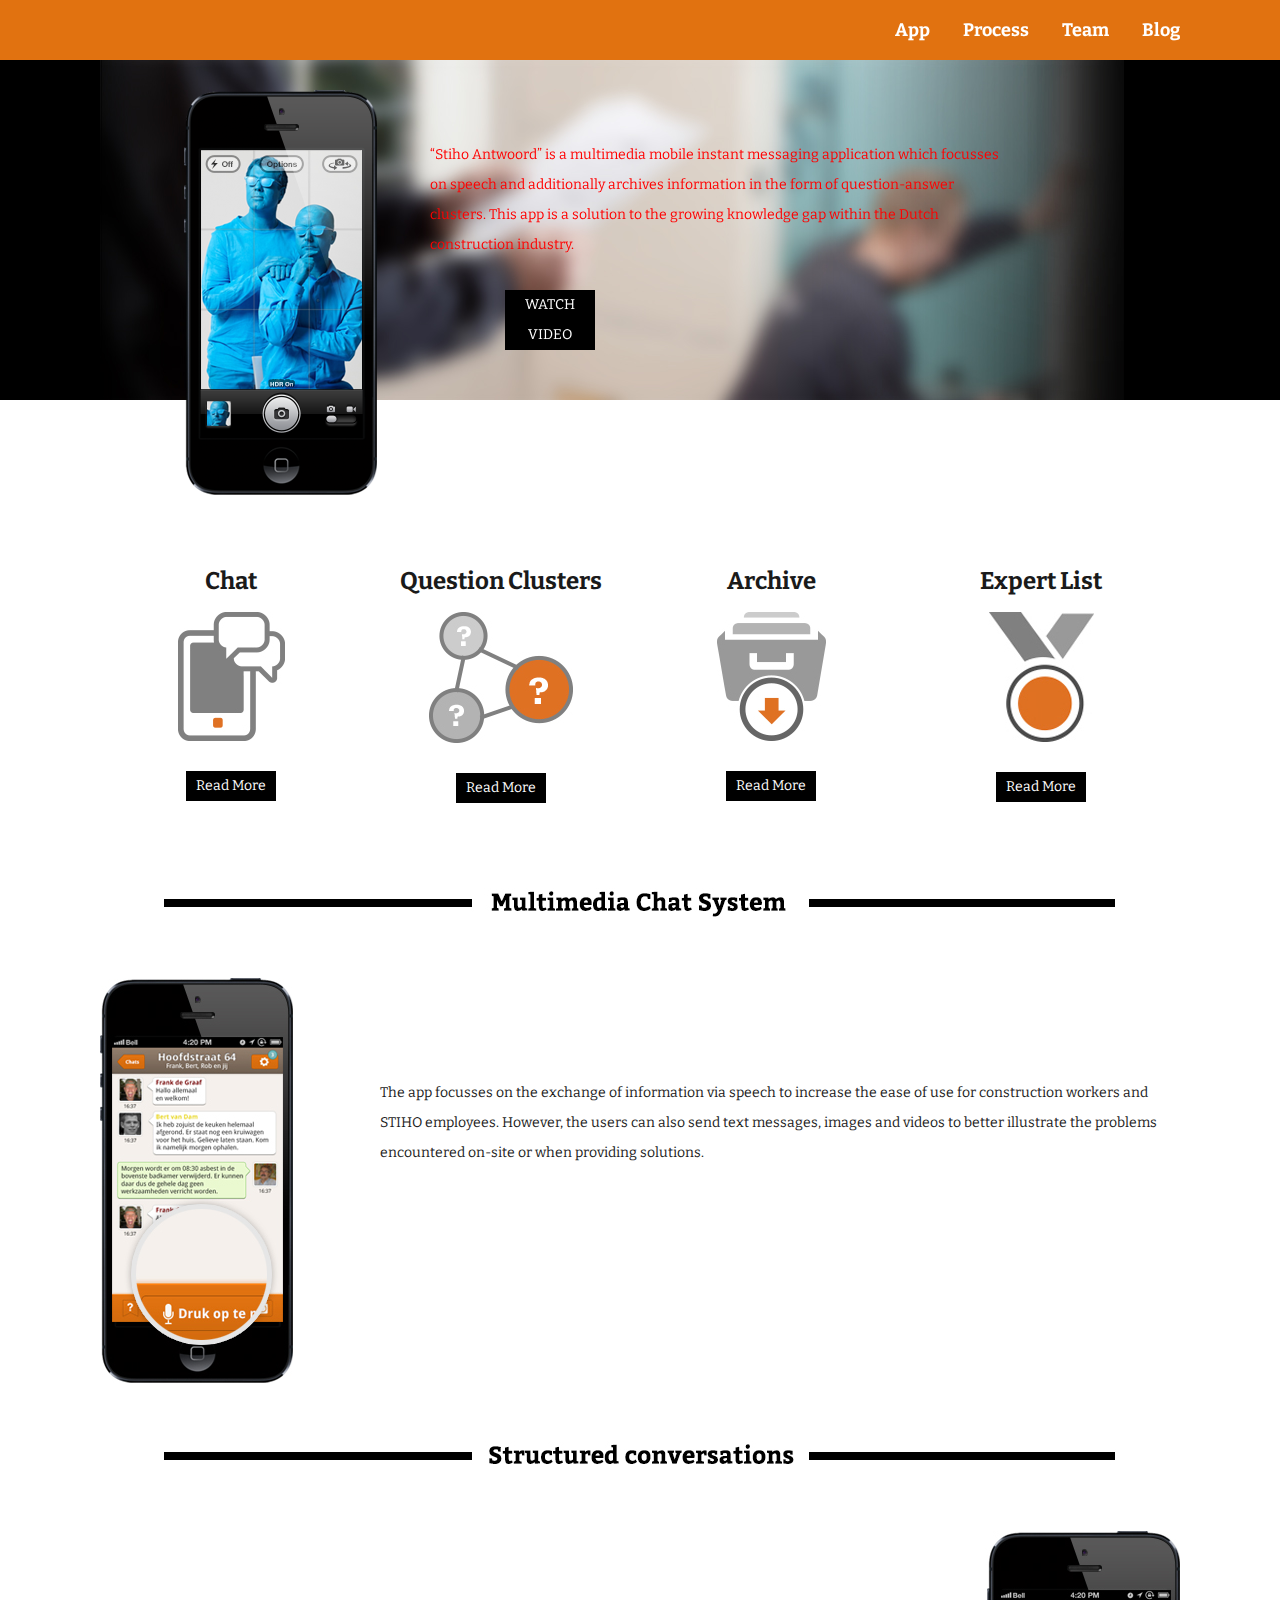
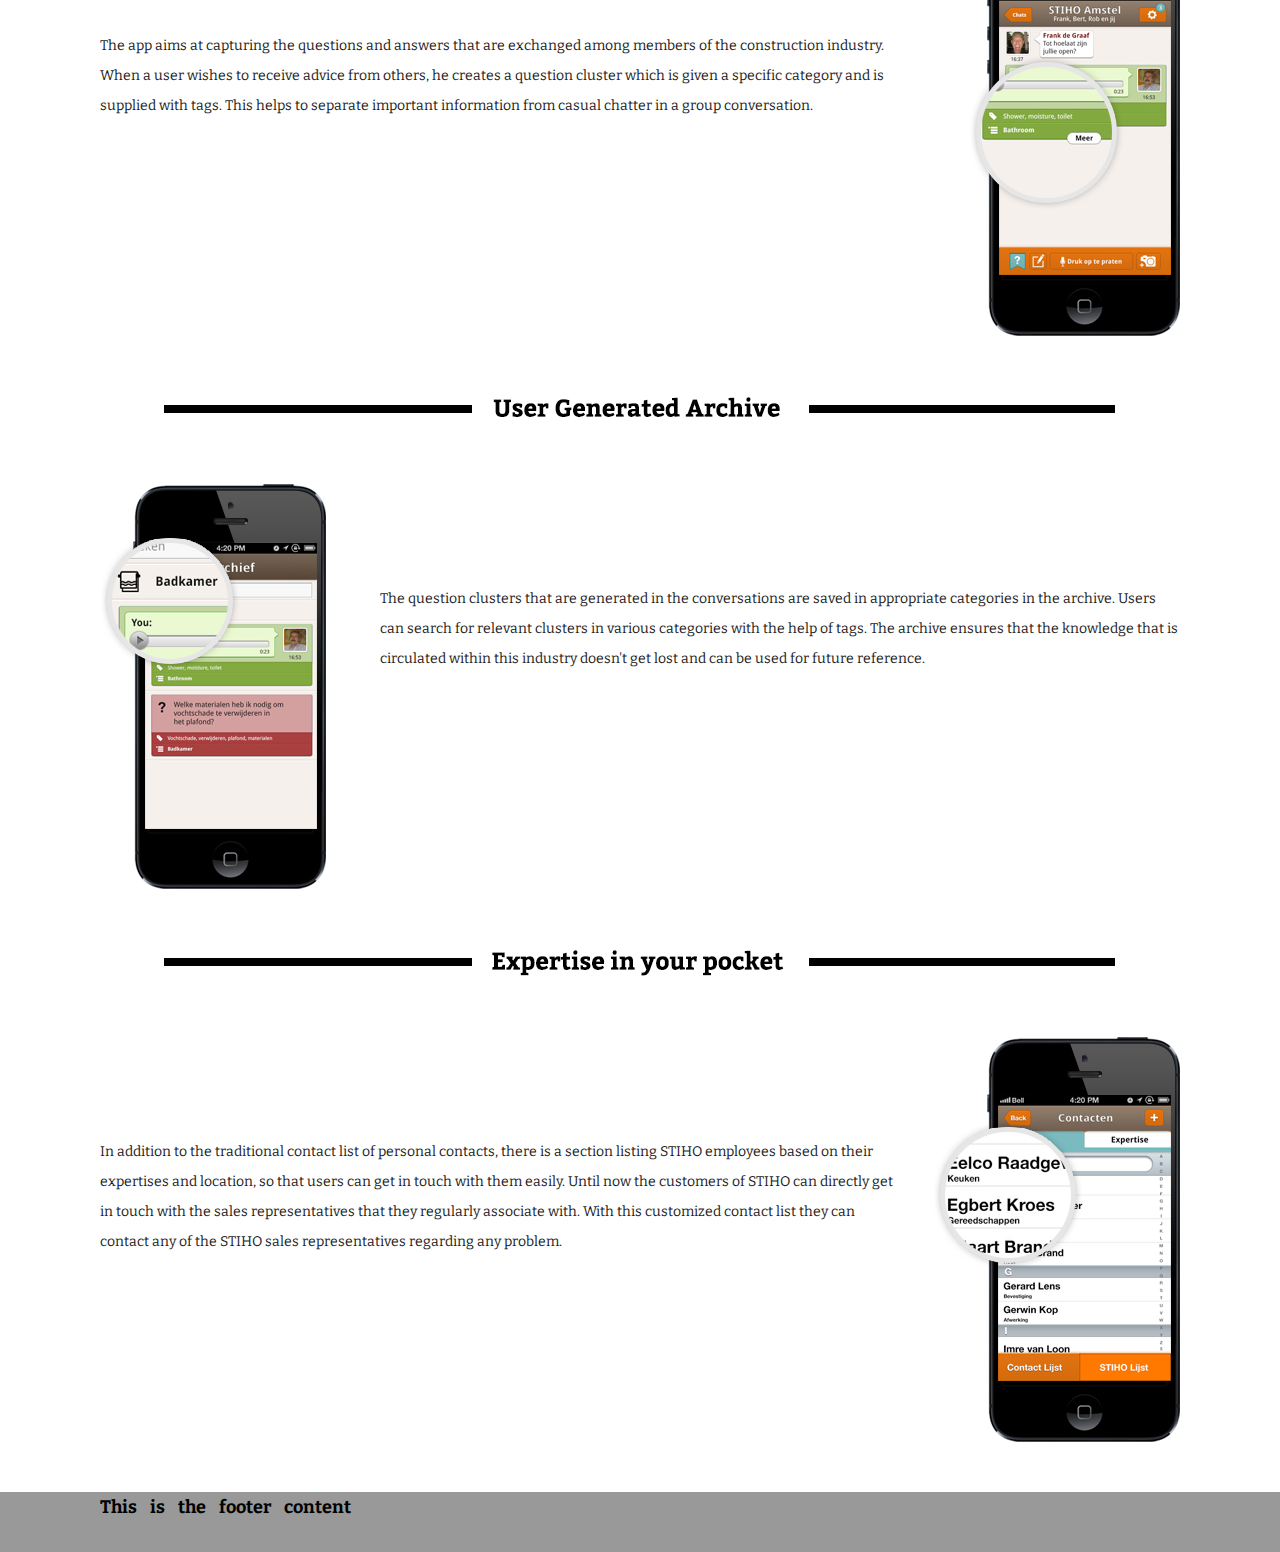
==== index.html @ 49ac598b "added content to team.html" ====
<!DOCTYPE html PUBLIC "-//W3C//DTD XHTML 1.0 Transitional//EN" "http://www.w3.org/TR/xhtml1/DTD/xhtml1-transitional.dtd">
<html xmlns="http://www.w3.org/1999/xhtml">
  <head>
    <meta http-equiv="Content-Type" content="text/html; charset=UTF-8" />
    <link rel="stylesheet" href="css/style.css" />
    <link href='http://fonts.googleapis.com/css?family=Bitter:400,700,400italic' rel='stylesheet' type='text/css'>
    <title>WebPage</title>
  </head>
  <body>
    <div class="colorstrip_topmenu"></div>
    <div class="colorstrip_image"></div>
    <div id="container" class="container">
      <div class="picture">
      	<div class="intro">
        	<div class="phone">
          		<img src="images/phone.png" />
        	</div>
       		<div class="intro_text">
        		“Stiho Antwoord” is a multimedia mobile instant messaging application which focusses on speech and additionally archives information in the form of question-answer clusters. This app is a solution to the growing knowledge gap within the Dutch construction industry. 
                
        	</div>
            
            <a href="video.html" >
               <div class="button">WATCH VIDEO</div>
             </a>
		</div>
        
        <img src="images/header-image.jpg"/>
      </div>
      
      
      <!-- Top Menu -->
      <div id="topmenu" class="topmenu" >
        <h2>
          <a href="index.html">App</a>
          <a href="process.html">Process</a>
          <a href="team.html">Team</a> 
          <a href="http://medialab.hva.nl/stiho" target="_blank">Blog</a> 
        </h2>
      </div>
      
      <!--Icon Sections-->
      <div class="icons">
        <div id="tab1" class="section1">
          <h1>Chat</h1>
          <img src="images/chat.jpg" />
          <a href="#content_header1">
            <div class="button">Read More</div>
          </a>
        </div>
        <div id="tab2" class="section1">
          <h1>Question Clusters</h1>
          <img src="images/clusters.jpg" />
          <a href="#content_header2">
            <div class="button">Read More</div>
          </a>
        </div>
        <div id="tab3" class="section1">
          <h1>Archive</h1>
          <img src="images/archive.jpg" />
          <a href="#content_header3">
            <div class="button">Read More</div>
          </a>
        </div>
        <div id="tab4" class="section1">
          <h1>Expert List</h1>
          <img src="images/expertlist.jpg" />
          <a href="#content_header4">
            <div class="button">Read More</div>
          </a>
        </div>
      </div>
      
      
      <!-- Content -->
      <div class="content_whole">
        <div id="content_header1" class="content_header"> 
          <img src="images/multimedia-chat-system-header.jpg"/>
        </div>
        <div id="content1" class="content">
          <div class="image_odd"> <img src="images/multimedia-chat-system.jpg" /></div>
          <div class="text_odd">
            The app focusses on the exchange of information via speech to increase the ease of use for construction workers and STIHO employees. However, the users can also send text messages, images and videos to better illustrate the problems encountered on-site or when providing solutions.  
          </div>
        </div>
      </div>
      
      <div class="content_whole">
        <div id="content_header2" class="content_header"> 
          <img src="images/structured-conversations-header.jpg"/>
        </div>
        <div id="content2" class="content">
          <div class="image_even"> <img src="images/structured-conversations.jpg" /></div>
          <div class="text_even">       	
            The app aims at capturing the questions and answers that are exchanged among members of the construction industry. When a user wishes to receive advice from others, he creates a question cluster which is given a specific category and is supplied with tags. This helps to separate important information from casual chatter in a group conversation.
          </div>
        </div>
      </div>
      
      <div class="content_whole">
        <div id="content_header3" class="content_header"> 
          <img src="images/user-generated-archive-header.jpg"/>
        </div>
        <div id="content3" class="content">
          <div class="image_odd"> <img src="images/user-generated-archive.jpg" /> </div>
          <div class="text_odd">
          	The question clusters that are generated in the conversations are saved in appropriate categories in the archive. Users can search for relevant clusters in various categories with the help of tags. The archive ensures that the knowledge that is circulated within this industry doesn't get lost and can be used for future reference. 
          </div>
        </div>
      </div>
      
      <div class="content_whole">
        <div id="content_header4" class="content_header"> 
          <img src="images/expertise-in-your-pocket-header.jpg"/>
        </div>
        <div id="content4" class="content">
          <div class="image_even"> <img src="images/expertise-in-your-pocket.jpg" /></div>
          <div class="text_even">  
            In addition to the traditional contact list of personal contacts, there is a section listing STIHO employees based on their expertises and location, so that users can get in touch with them easily. Until now the customers of STIHO can directly get in touch with the sales representatives that they regularly associate with. With this customized contact list they can contact any of the STIHO sales representatives regarding any problem. 
          </div>
        </div>
      </div>
      
    </div>
    
    
    <!-- Footer -->
    <div class="footer">
      <div class="footer_container">
        <h2> This is the footer content</h2>
      </div>
    </div>
  </body>
</html>
---- css/style.css ----
@charset "UTF-8";
/* CSS Document */
body {
    margin: 0;
    font-size: 14px;
    color: #1A1A1A;
    line-height: 30px;
    font-family: "Bitter", serif;
}
a:link,
visited {
    color: #E17210;
    text-decoration: none;
}
/*backgrounds outside of the container*/
.colorstrip_topmenu {
    position: fixed;
    width: 100%;
    height: 60px;
    background-color: #E17210;
}
.colorstrip_image {
    width: 100%;
    height: 400px;
    background-color: #000;
}
/*Headers*/
h1 {
    color: #1A1A1A;
    font-size: 24px;
}
h2 {
    color: #FFFFFF;
    font-size: 18px;
}
/*Main container*/
.container {
    top: 0px;
    width: 1080px;
    background-color: #FFFFFF;
    margin: 0 auto;
    padding: 30px;
}
/*Top Menu*/
.topmenu a:link,
a:visited { color: #FFFFFF }
.topmenu a:hover { text-decoration: underline }
.topmenu {
    position: fixed;
    top: 0px;
    font-size: 14px;
    text-align: right;
    word-spacing: 30px;
    width: 1080px;
    background-color: #E17210; /*try to remove*/
}
/*Blurred image*/
.picture {
    position: absolute;
	text-align:center;
    top: 60px;
    margin: 0 auto;
}

.intro{
	position:absolute;
}
.phone {
	width:300px;
	float:left;
    margin-top: 30px;
	padding-left:30px;
/*    margin-left: 120px;*/

}

.intro_text{
	margin-top:80px;
	width:900px;
	color:#F00;
	text-align:left;
}
/*Icon sections*/
.icons{
	clear:left;
	margin-bottom:300px;
	padding-bottom:150px;
}
.section1 {
	margin:0 auto;
    margin-top: 120px;
    width: 262px;
    height: auto;
    padding-right: 8px;
    float: left;
	text-align:center;

}
/*Read More*/
.button {
    width: 80px;
	padding-left:5px;
	padding-right:5px;
    text-align: center;
    font-size: 14px;
    background-color: #000;
    color: #FFF;
	margin:auto;
	margin-top:30px;
}
.button:hover { background-color: #7ABBBF }


content_whole{
}

.content_header{
	text-align:center;
	margin-bottom:50px;
}

.content{
	clear:left;
	margin:0 auto;
	text-align:left;

}

.image_odd{
	width:380 px;
	float:left;
	margin-bottom:50px;
}

.text_odd{
	width:800px;
	float:right;
	padding-top:100px;

}

.image_even{
	clear:left;
	width:380 px;
	float:right;
	margin-bottom:50px;
}

.text_even{
	width: 800px;
	padding-top:100px;

	}

.footer {
	clear:both;
	width: 100%;
    background-color: #999999;
    height: 60px;
}
.footer_container {
    margin: 0 auto;
    font-size: 14px;
    word-spacing: 10px;
    width: 1080px;
}
.footer_container h2 { color: #000000 }
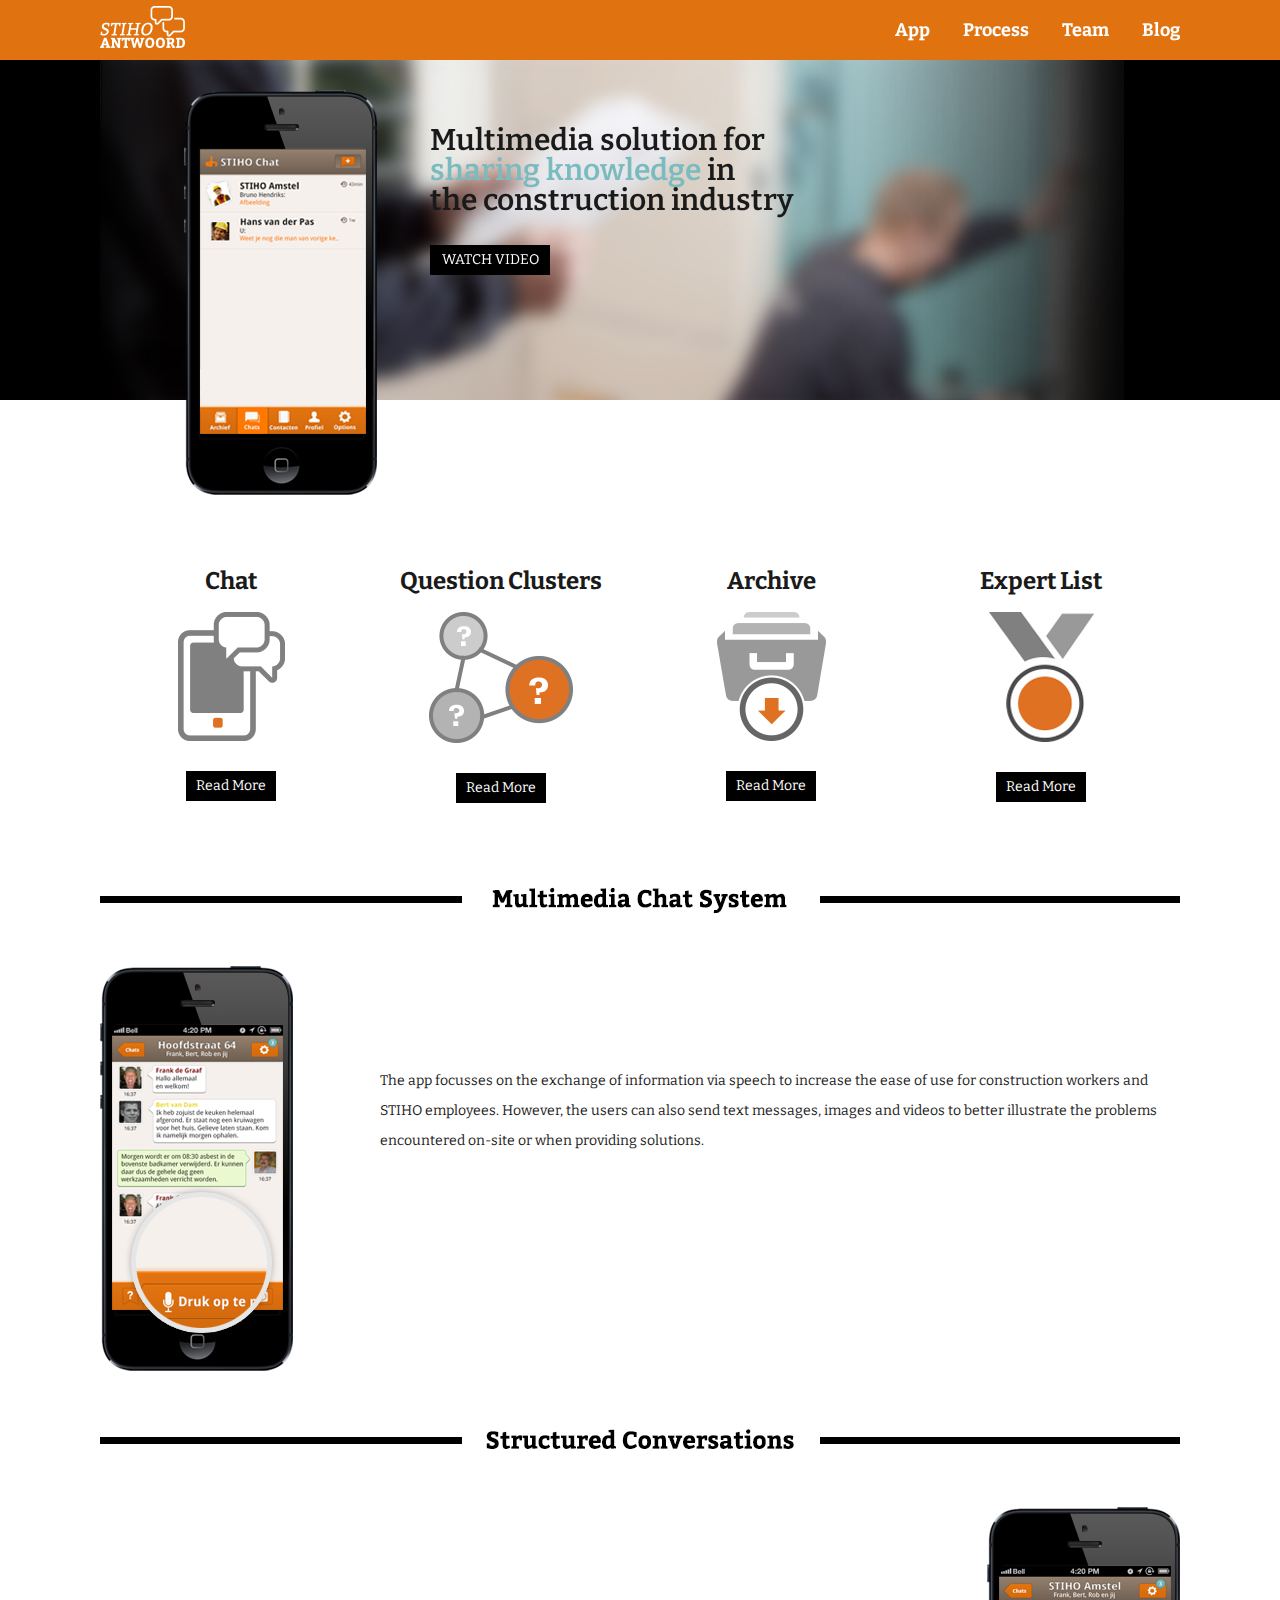
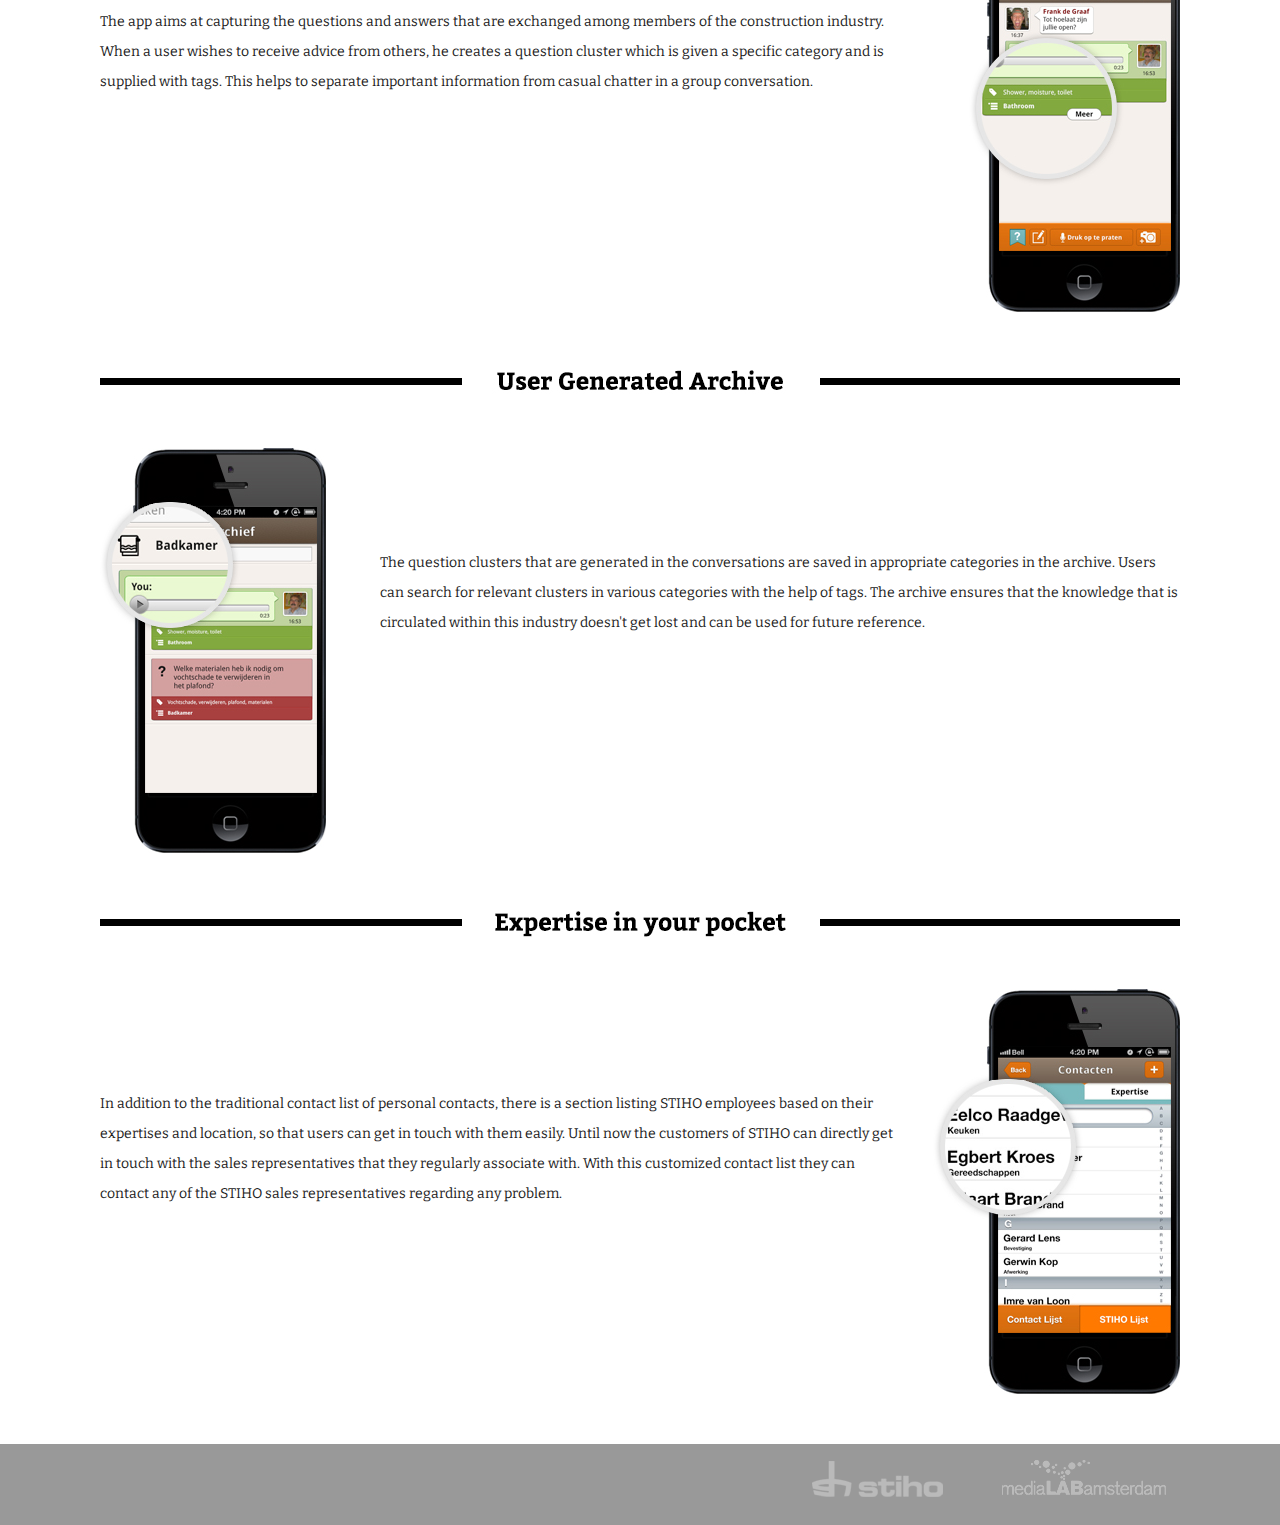
==== commit 51bee717: "latest chnges" ====
--- a/index.html
+++ b/index.html
@@ -13,15 +13,15 @@
       <div class="picture">
       	<div class="intro">
         	<div class="phone">
-          		<img src="images/phone.png" />
+          		<img src="images/iphone.png" />
         	</div>
        		<div class="intro_text">
-        		“Stiho Antwoord” is a multimedia mobile instant messaging application which focusses on speech and additionally archives information in the form of question-answer clusters. This app is a solution to the growing knowledge gap within the Dutch construction industry. 
+        		Multimedia solution for <br /> <highlight>sharing knowledge</highlight> in<br />the construction industry
                 
         	</div>
             
             <a href="video.html" >
-               <div class="button">WATCH VIDEO</div>
+               <div class="button0">WATCH VIDEO</div>
              </a>
 		</div>
         
@@ -30,7 +30,9 @@
       
       
       <!-- Top Menu -->
+      
       <div id="topmenu" class="topmenu" >
+      	<img src="images/logo.png" align="left"/>
         <h2>
           <a href="index.html">App</a>
           <a href="process.html">Process</a>
@@ -127,7 +129,8 @@
     <!-- Footer -->
     <div class="footer">
       <div class="footer_container">
-        <h2> This is the footer content</h2>
+      	<a href="http://www.stiho.nl" target="_blank"> <img src="images/stiho.png" /> </a>
+        <a href="http://medialab.hva.nl" target="_blank"><img src="images/medialab.png" /> </a>
       </div>
     </div>
   </body>
--- a/css/style.css
+++ b/css/style.css
@@ -42,6 +42,7 @@
     padding: 30px;
 }
 /*Top Menu*/
+
 .topmenu a:link,
 a:visited { color: #FFFFFF }
 .topmenu a:hover { text-decoration: underline }
@@ -54,6 +55,8 @@
     width: 1080px;
     background-color: #E17210; /*try to remove*/
 }
+
+
 /*Blurred image*/
 .picture {
     position: absolute;
@@ -65,6 +68,7 @@
 .intro{
 	position:absolute;
 }
+
 .phone {
 	width:300px;
 	float:left;
@@ -75,11 +79,33 @@
 }
 
 .intro_text{
-	margin-top:80px;
-	width:900px;
-	color:#F00;
+	margin-top:65px;
+	margin-left: -300px;
+	width:1080px;
+	font-size:30px;
+	font-weight: 600;
 	text-align:left;
 }
+
+.intro_text highlight{
+color: #7ABBBF;
+}
+
+
+.button0{
+	
+    width: 120px;
+    text-align: center;
+    font-size: 14px;
+    background-color: #000;
+    color: #FFF;
+	margin: 0 auto;
+	margin-left: 0 px;
+	margin-top:30px;	
+	
+}
+.button0:hover { background-color: #7ABBBF }
+
 /*Icon sections*/
 .icons{
 	clear:left;
@@ -98,9 +124,7 @@
 }
 /*Read More*/
 .button {
-    width: 80px;
-	padding-left:5px;
-	padding-right:5px;
+    width: 90px;
     text-align: center;
     font-size: 14px;
     background-color: #000;
@@ -156,12 +180,14 @@
 	clear:both;
 	width: 100%;
     background-color: #999999;
-    height: 60px;
+	/*padding-bottom: 0 px;*/
+    /*height: 60px;*/
 }
 .footer_container {
     margin: 0 auto;
     font-size: 14px;
     word-spacing: 10px;
     width: 1080px;
+	text-align:right;
 }
 .footer_container h2 { color: #000000 }